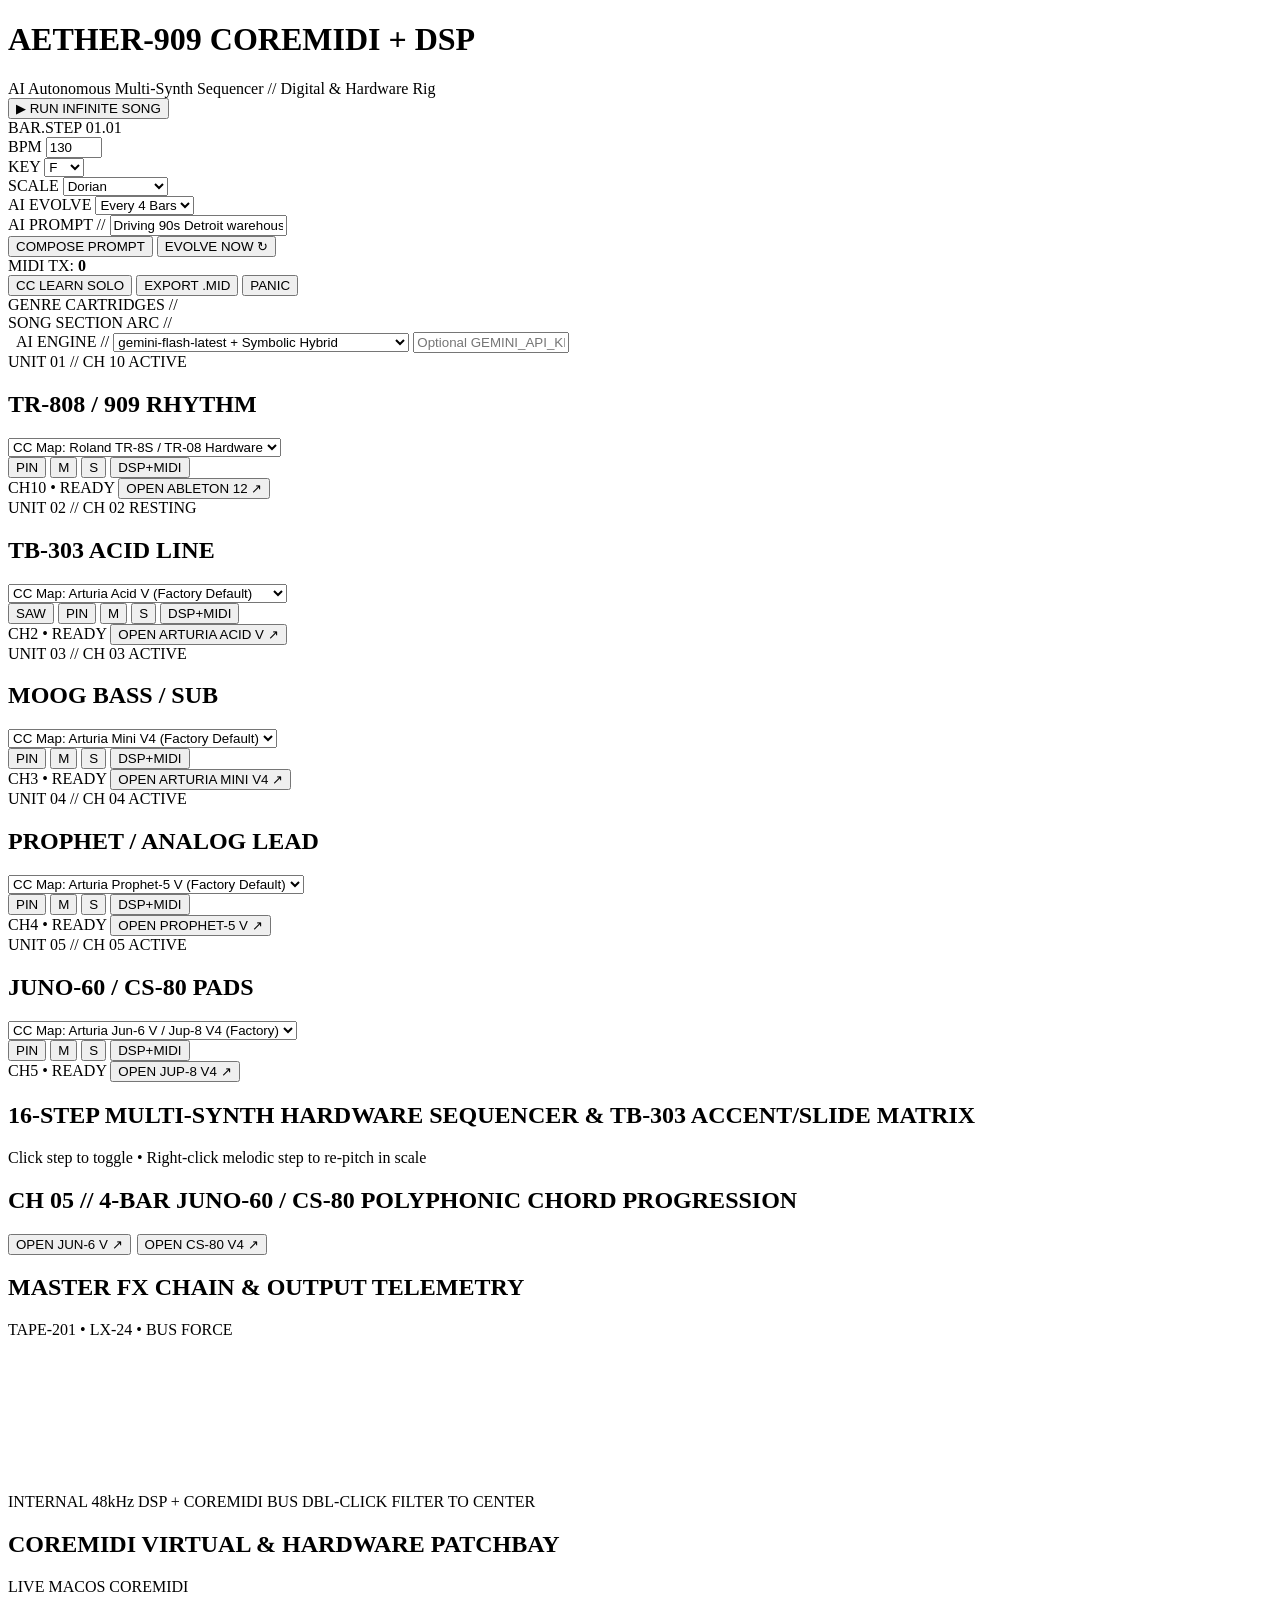
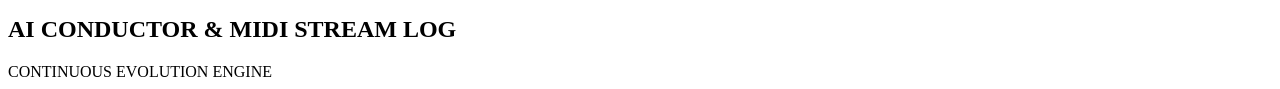
==== public/index.html @ 28d2523f "Initial commit: Sinthwave (AETHER-909) AI MIDI Synth Studio + 5x Raspberry Pi Zero 2 W Handover & Pr" ====
<!DOCTYPE html>
<html lang="en">
<head>
  <meta charset="UTF-8" />
  <meta name="viewport" content="width=device-width, initial-scale=1.0" />
  <title>AETHER-909 // AI Autonomous Hardware &amp; Virtual MIDI Synthesizer Studio</title>
  <meta name="description" content="Infinite AI-driven multi-instrument MIDI sequencer and analog synthesizer studio for TR-808/909 drums, TB-303 acid, Moog sub bass, Prophet-5 lead, Juno/CS-80 poly pads, Ableton Live 12, Arturia V Collection, and physical hardware synthesizers." />
  <link rel="stylesheet" href="/index.css" />
</head>
<body>
  <div class="studio-shell">
    <!-- ====================================================================
         1. TOP HARDWARE TRANSPORT & AI INFINITE SONG CONDUCTOR CONSOLE
         ==================================================================== -->
    <header class="master-header">
      <div class="brand-plate">
        <div class="brand-screw" aria-hidden="true"></div>
        <div>
          <h1 class="brand-title">
            AETHER-909 <span class="brand-badge">COREMIDI + DSP</span>
          </h1>
          <div class="brand-sub">AI Autonomous Multi-Synth Sequencer // Digital &amp; Hardware Rig</div>
        </div>
      </div>

      <!-- Master Transport & OLED Clock Readout -->
      <div class="transport-cluster">
        <button id="btn-play-toggle" type="button" class="hw-btn btn-play">
          <span>▶</span> RUN INFINITE SONG
        </button>

        <div class="oled-readout">
          <div class="oled-field">
            <span class="oled-label">BAR.STEP</span>
            <span id="readout-bar-step" class="oled-value">01.01</span>
          </div>
          <div class="oled-field">
            <span class="oled-label">BPM</span>
            <input id="input-bpm" type="number" min="60" max="200" value="130" class="oled-input-num" aria-label="Tempo BPM" />
          </div>
          <div class="oled-field">
            <span class="oled-label">KEY</span>
            <select id="select-root" class="oled-select" aria-label="Root Note">
              <option value="C">C</option>
              <option value="C#">C#</option>
              <option value="D">D</option>
              <option value="D#">D#</option>
              <option value="E">E</option>
              <option value="F" selected>F</option>
              <option value="F#">F#</option>
              <option value="G">G</option>
              <option value="G#">G#</option>
              <option value="A">A</option>
              <option value="A#">A#</option>
              <option value="B">B</option>
            </select>
          </div>
          <div class="oled-field">
            <span class="oled-label">SCALE</span>
            <select id="select-scale" class="oled-select" aria-label="Musical Scale">
              <option value="dorian" selected>Dorian</option>
              <option value="minor">Aeolian Minor</option>
              <option value="phrygian">Phrygian Acid</option>
              <option value="harmonicMinor">Harmonic Min</option>
              <option value="mixolydian">Mixolydian</option>
            </select>
          </div>
          <div class="oled-field">
            <span class="oled-label">AI EVOLVE</span>
            <select id="select-evolve-bars" class="oled-select" aria-label="Autonomous Evolution Interval">
              <option value="4" selected>Every 4 Bars</option>
              <option value="8">Every 8 Bars</option>
              <option value="0">Hold Groove</option>
            </select>
          </div>
        </div>
      </div>

      <!-- Natural Language AI Genre & Song Prompt Bar -->
      <div class="ai-conductor-bar">
        <div class="ai-prompt-wrapper">
          <span class="ai-prompt-prefix">AI PROMPT //</span>
          <input
            id="input-ai-prompt"
            type="text"
            class="ai-prompt-input"
            value="Driving 90s Detroit warehouse 909 techno with squelchy hypnotic TB-303 acid line, rolling Moog sub bass, and deep Dorian Juno-60 pads"
            placeholder="Describe genre, energy, synth character, tempo (e.g. 'Hypnotic Berlin dub techno at 122 BPM with squelchy 303 & lush CS-80 pads')..."
            aria-label="AI Song Conductor Prompt"
          />
        </div>
        <button id="btn-ai-generate" type="button" class="hw-btn btn-amber">
          COMPOSE PROMPT
        </button>
        <button id="btn-evolve-now" type="button" class="hw-btn btn-cyan" title="Mutate arrangement & advance song section immediately">
          EVOLVE NOW ↻
        </button>
      </div>

      <!-- Live CoreMIDI & Export Controls -->
      <div class="midi-status-cluster">
        <div class="led-indicator" title="Native macOS CoreMIDI Virtual Bus & Hardware Output">
          <span id="midi-tx-dot" class="led-dot on-green"></span>
          <span>MIDI TX: <strong id="tx-count-val">0</strong></span>
        </div>
        <button id="btn-midi-learn-mode" type="button" class="hw-btn" title="Solo CC Learn Mode: Pauses AI CC stream so only the knob you touch sends MIDI CC for instant mapping in Arturia/Ableton">
          CC LEARN SOLO
        </button>
        <button id="btn-export-midi" type="button" class="hw-btn" title="Download 5-Track Standard MIDI File (.mid) for Ableton Live 12">
          EXPORT .MID
        </button>
        <button id="btn-midi-panic" type="button" class="hw-btn btn-danger" title="Send All Notes Off (CC 123) on all 16 MIDI channels">
          PANIC
        </button>
      </div>
    </header>

    <!-- ====================================================================
         2. QUICK GENRE CARTRIDGES & SONG STRUCTURE ARC SELECTOR
         ==================================================================== -->
    <nav class="sub-toolbar" aria-label="Genre Cartridges and Song Structure Sections">
      <div class="cartridge-group">
        <span class="toolbar-label">GENRE CARTRIDGES //</span>
        <div id="cartridge-list" class="cartridge-group"></div>
      </div>
      <div class="arc-group">
        <span class="toolbar-label">SONG SECTION ARC //</span>
        <div id="section-pills" class="arc-group"></div>
        <span class="toolbar-label" style="margin-left:8px;">AI ENGINE //</span>
        <select id="select-ai-model" class="oled-select" aria-label="AI Composer Model">
          <option value="gemini-flash-latest" selected>gemini-flash-latest + Symbolic Hybrid</option>
          <option value="gemini-flash-lite-latest">gemini-flash-lite-latest + Symbolic Hybrid</option>
          <option value="symbolic">Symbolic Music Theory v2 (Local Offline Only)</option>
        </select>
        <input
          id="input-gemini-key"
          type="password"
          placeholder="Optional GEMINI_API_KEY..."
          class="oled-select"
          style="width:148px;"
          aria-label="Optional Gemini API Key"
        />
      </div>
    </nav>

    <!-- ====================================================================
         3. 5-INSTRUMENT HARDWARE SYNTHESIZER RACK (DIGITAL DSP + MIDI OUT)
         ==================================================================== -->
    <section class="synth-rack-grid" aria-label="5-Instrument Synthesizer Rack">
      <!-- UNIT 01: TR-808 / TR-909 DRUM COMPUTER -->
      <article id="unit-card-drums" class="rack-unit unit-drums">
        <div class="unit-header">
          <div class="unit-title-group">
            <span class="unit-tag">UNIT 01 // CH 10 <span id="stage-badge-drums" class="stage-badge">ACTIVE</span></span>
            <h2 class="unit-name">TR-808 / 909 RHYTHM</h2>
            <select class="unit-profile-select" data-profile-select="drums" aria-label="Drums MIDI CC Profile">
              <option value="tr8s" selected>CC Map: Roland TR-8S / TR-08 Hardware</option>
              <option value="elektron">CC Map: Elektron Syntakt / Digitakt</option>
              <option value="ableton_drums">CC Map: Ableton 12 Drum Rack Macros</option>
            </select>
          </div>
          <div class="unit-controls-right">
            <button type="button" class="mini-btn" data-unit-pin="drums" title="Pin/Force Active across all AI sections">PIN</button>
            <button type="button" class="mini-btn" data-unit-mute="drums" title="Mute Drums">M</button>
            <button type="button" class="mini-btn" data-unit-solo="drums" title="Solo Drums">S</button>
            <button type="button" class="mini-btn" data-unit-ext="drums" title="Toggle Internal DSP vs External MIDI Only">DSP+MIDI</button>
          </div>
        </div>
        <div id="knobs-drums" class="knob-grid"></div>
        <div class="unit-footer">
          <span id="readout-drums" class="unit-midi-readout">CH10 • READY</span>
          <button type="button" class="launch-arturia-btn" data-launch-app="ableton">OPEN ABLETON 12 ↗</button>
        </div>
      </article>

      <!-- UNIT 02: ROLAND TB-303 BASSLINE ACID -->
      <article id="unit-card-acid" class="rack-unit unit-acid">
        <div class="unit-header">
          <div class="unit-title-group">
            <span class="unit-tag">UNIT 02 // CH 02 <span id="stage-badge-acid" class="stage-badge resting">RESTING</span></span>
            <h2 class="unit-name">TB-303 ACID LINE</h2>
            <select class="unit-profile-select" data-profile-select="acid" aria-label="303 Acid MIDI CC Profile">
              <option value="arturia_acid_v" selected>CC Map: Arturia Acid V (Factory Default)</option>
              <option value="roland_tb03">CC Map: Roland TB-03 Boutique Hardware</option>
              <option value="novation_bs2">CC Map: Novation Bass Station II Acid</option>
            </select>
          </div>
          <div class="unit-controls-right">
            <button id="btn-303-wave" type="button" class="mini-btn" title="Toggle 303 Sawtooth / Square Waveform">SAW</button>
            <button type="button" class="mini-btn" data-unit-pin="acid" title="Pin/Force 303 Active even when AI rests it">PIN</button>
            <button type="button" class="mini-btn" data-unit-mute="acid" title="Mute TB-303">M</button>
            <button type="button" class="mini-btn" data-unit-solo="acid" title="Solo TB-303">S</button>
            <button type="button" class="mini-btn" data-unit-ext="acid" title="Toggle Internal DSP vs External MIDI Only">DSP+MIDI</button>
          </div>
        </div>
        <div id="knobs-acid" class="knob-grid"></div>
        <div class="unit-footer">
          <span id="readout-acid" class="unit-midi-readout">CH2 • READY</span>
          <button type="button" class="launch-arturia-btn" data-launch-app="acid_v">OPEN ARTURIA ACID V ↗</button>
        </div>
      </article>

      <!-- UNIT 03: MOOG MODEL D SUB BASS -->
      <article id="unit-card-moog" class="rack-unit unit-moog">
        <div class="unit-header">
          <div class="unit-title-group">
            <span class="unit-tag">UNIT 03 // CH 03 <span id="stage-badge-moog" class="stage-badge">ACTIVE</span></span>
            <h2 class="unit-name">MOOG BASS / SUB</h2>
            <select class="unit-profile-select" data-profile-select="moog" aria-label="Moog Bass MIDI CC Profile">
              <option value="arturia_mini_v4" selected>CC Map: Arturia Mini V4 (Factory Default)</option>
              <option value="moog_little_phatty">CC Map: Moog Little Phatty / Slim Phatty</option>
              <option value="moog_minitaur">CC Map: Moog Minitaur / Subsequent 37</option>
            </select>
          </div>
          <div class="unit-controls-right">
            <button type="button" class="mini-btn" data-unit-pin="moog" title="Pin/Force Moog Active across all AI sections">PIN</button>
            <button type="button" class="mini-btn" data-unit-mute="moog" title="Mute Moog Bass">M</button>
            <button type="button" class="mini-btn" data-unit-solo="moog" title="Solo Moog Bass">S</button>
            <button type="button" class="mini-btn" data-unit-ext="moog" title="Toggle Internal DSP vs External MIDI Only">DSP+MIDI</button>
          </div>
        </div>
        <div id="knobs-moog" class="knob-grid"></div>
        <div class="unit-footer">
          <span id="readout-moog" class="unit-midi-readout">CH3 • READY</span>
          <button type="button" class="launch-arturia-btn" data-launch-app="mini_v">OPEN ARTURIA MINI V4 ↗</button>
        </div>
      </article>

      <!-- UNIT 04: PROPHET-5 / MS-20 LEAD -->
      <article id="unit-card-lead" class="rack-unit unit-lead">
        <div class="unit-header">
          <div class="unit-title-group">
            <span class="unit-tag">UNIT 04 // CH 04 <span id="stage-badge-lead" class="stage-badge">ACTIVE</span></span>
            <h2 class="unit-name">PROPHET / ANALOG LEAD</h2>
            <select class="unit-profile-select" data-profile-select="lead" aria-label="Lead Synth MIDI CC Profile">
              <option value="arturia_prophet5" selected>CC Map: Arturia Prophet-5 V (Factory Default)</option>
              <option value="dsi_prophet08">CC Map: Sequential Prophet '08 / Rev2 HW</option>
              <option value="korg_minilogue_xd">CC Map: Korg Minilogue XD Hardware</option>
            </select>
          </div>
          <div class="unit-controls-right">
            <button type="button" class="mini-btn" data-unit-pin="lead" title="Pin/Force Lead Active across all AI sections">PIN</button>
            <button type="button" class="mini-btn" data-unit-mute="lead" title="Mute Lead">M</button>
            <button type="button" class="mini-btn" data-unit-solo="lead" title="Solo Lead">S</button>
            <button type="button" class="mini-btn" data-unit-ext="lead" title="Toggle Internal DSP vs External MIDI Only">DSP+MIDI</button>
          </div>
        </div>
        <div id="knobs-lead" class="knob-grid"></div>
        <div class="unit-footer">
          <span id="readout-lead" class="unit-midi-readout">CH4 • READY</span>
          <button type="button" class="launch-arturia-btn" data-launch-app="prophet_v">OPEN PROPHET-5 V ↗</button>
        </div>
      </article>

      <!-- UNIT 05: JUNO-60 / CS-80 LUSH POLY PADS -->
      <article id="unit-card-pads" class="rack-unit unit-pads">
        <div class="unit-header">
          <div class="unit-title-group">
            <span class="unit-tag">UNIT 05 // CH 05 <span id="stage-badge-pads" class="stage-badge">ACTIVE</span></span>
            <h2 class="unit-name">JUNO-60 / CS-80 PADS</h2>
            <select class="unit-profile-select" data-profile-select="pads" aria-label="Poly Pads MIDI CC Profile">
              <option value="arturia_juno_jup8" selected>CC Map: Arturia Jun-6 V / Jup-8 V4 (Factory)</option>
              <option value="roland_ju06a">CC Map: Roland JU-06A Boutique Hardware</option>
              <option value="dsi_prophet08_pads">CC Map: Prophet '08 / Novation Peak Pads</option>
            </select>
          </div>
          <div class="unit-controls-right">
            <button type="button" class="mini-btn" data-unit-pin="pads" title="Pin/Force Pads Active across all AI sections">PIN</button>
            <button type="button" class="mini-btn" data-unit-mute="pads" title="Mute Poly Pads">M</button>
            <button type="button" class="mini-btn" data-unit-solo="pads" title="Solo Poly Pads">S</button>
            <button type="button" class="mini-btn" data-unit-ext="pads" title="Toggle Internal DSP vs External MIDI Only">DSP+MIDI</button>
          </div>
        </div>
        <div id="knobs-pads" class="knob-grid"></div>
        <div class="unit-footer">
          <span id="readout-pads" class="unit-midi-readout">CH5 • READY</span>
          <button type="button" class="launch-arturia-btn" data-launch-app="jup8_v">OPEN JUP-8 V4 ↗</button>
        </div>
      </article>
    </section>

    <!-- ====================================================================
         4. LOWER SPLIT: 16-STEP SEQUENCER MATRIX + MASTER FX & MIDI PATCHBAY
         ==================================================================== -->
    <main class="workspace-split">
      <!-- LEFT: 16-STEP HARDWARE SEQUENCER MATRIX & 4-BAR POLY CHORD STRIP -->
      <div class="sequencer-panel">
        <section class="panel-card" aria-label="16-Step Hardware Sequencer Matrix">
          <div class="panel-header">
            <h2 class="panel-title">
              16-STEP MULTI-SYNTH HARDWARE SEQUENCER &amp; TB-303 ACCENT/SLIDE MATRIX
            </h2>
            <span class="brand-sub">Click step to toggle • Right-click melodic step to re-pitch in scale</span>
          </div>
          <div id="sequencer-matrix"></div>
        </section>

        <section class="panel-card" aria-label="4-Bar Polyphonic Chord Progression">
          <div class="panel-header">
            <h2 class="panel-title">
              CH 05 // 4-BAR JUNO-60 / CS-80 POLYPHONIC CHORD PROGRESSION
            </h2>
            <div style="display:flex;gap:6px;">
              <button type="button" class="launch-arturia-btn" data-launch-app="jun6_v">OPEN JUN-6 V ↗</button>
              <button type="button" class="launch-arturia-btn" data-launch-app="cs80_v">OPEN CS-80 V4 ↗</button>
            </div>
          </div>
          <div id="chord-strip" class="chord-strip-grid"></div>
        </section>
      </div>

      <!-- RIGHT: OSCILLOSCOPE + MASTER FX RACK + COREMIDI PATCHBAY + AI LOG -->
      <aside class="right-column-stack">
        <!-- MASTER ANALOG EFFECTS CHAIN & REAL-TIME OSCILLOSCOPE -->
        <section class="panel-card" aria-label="Master Effects Chain and Oscilloscope">
          <div class="panel-header">
            <h2 class="panel-title">MASTER FX CHAIN &amp; OUTPUT TELEMETRY</h2>
            <span class="brand-sub">TAPE-201 • LX-24 • BUS FORCE</span>
          </div>
          <div class="scope-canvas-wrap">
            <canvas id="master-scope"></canvas>
            <div class="scope-overlay-meta">
              <span>INTERNAL 48kHz DSP + COREMIDI BUS</span>
              <span>DBL-CLICK FILTER TO CENTER</span>
            </div>
          </div>
          <div id="knobs-fx" class="fx-knob-row"></div>
        </section>

        <!-- NATIVE COREMIDI VIRTUAL BUS & PHYSICAL HARDWARE PATCHBAY -->
        <section class="panel-card" aria-label="CoreMIDI Virtual Ports and Hardware Interface Patchbay">
          <div class="panel-header">
            <h2 class="panel-title">COREMIDI VIRTUAL &amp; HARDWARE PATCHBAY</h2>
            <span class="patch-badge">LIVE MACOS COREMIDI</span>
          </div>
          <div id="patchbay-ports" class="patchbay-list"></div>
        </section>

        <!-- AI CONDUCTOR & MIDI TELEMETRY FEED -->
        <section class="panel-card" aria-label="AI Conductor Telemetry Log">
          <div class="panel-header">
            <h2 class="panel-title">AI CONDUCTOR &amp; MIDI STREAM LOG</h2>
            <span class="brand-sub">CONTINUOUS EVOLUTION ENGINE</span>
          </div>
          <div id="telemetry-log" class="telemetry-log"></div>
        </section>
      </aside>
    </main>
  </div>

  <script type="module" src="/app.js"></script>
</body>
</html>
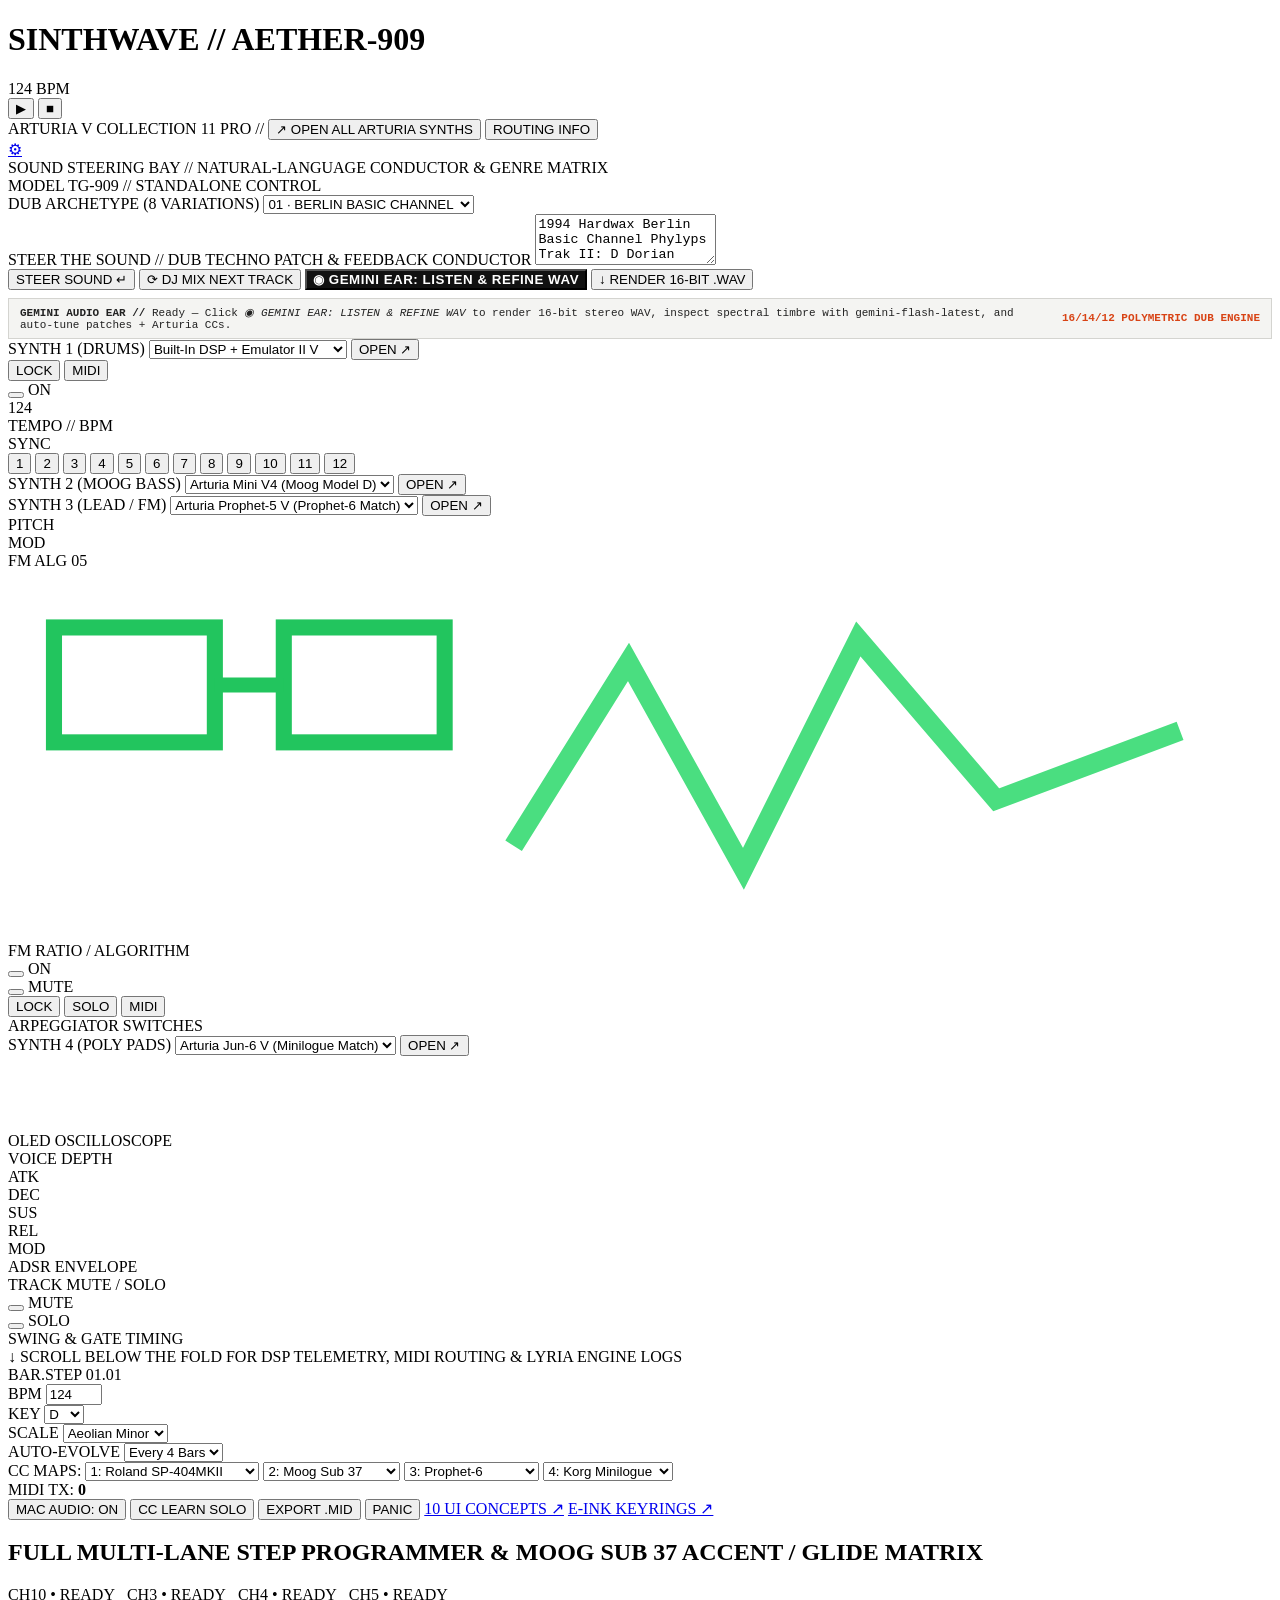
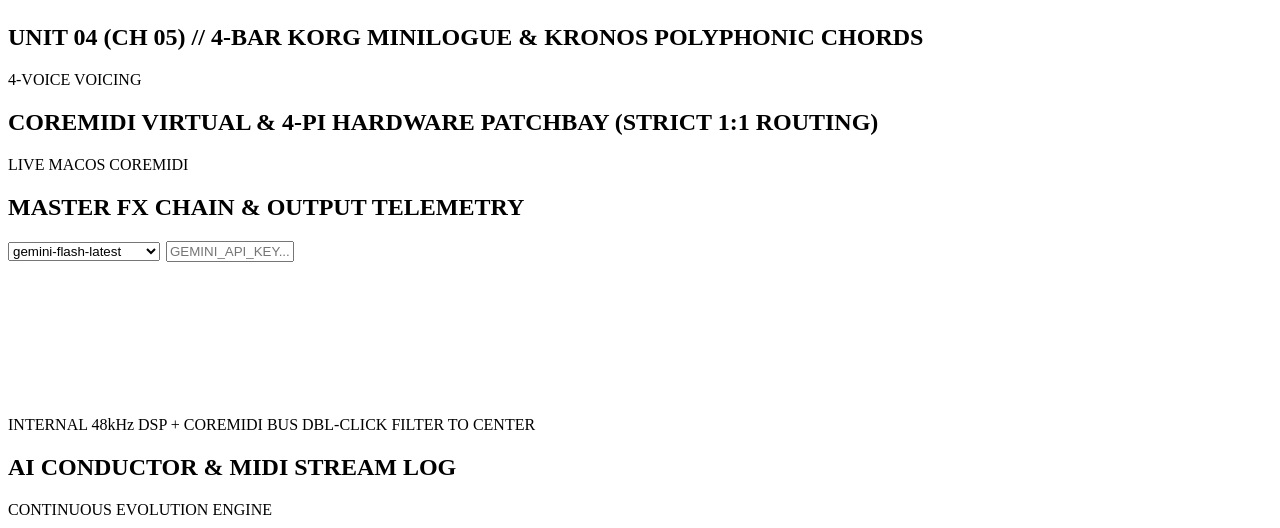
==== commit b68ca5cb: "Built-in Pi synth, provisioning/flash scripts, AI composer sections, UI concepts, e-ink badges, Clou" ====
--- a/public/index.html
+++ b/public/index.html
@@ -3,32 +3,461 @@
 <head>
   <meta charset="UTF-8" />
   <meta name="viewport" content="width=device-width, initial-scale=1.0" />
-  <title>AETHER-909 // AI Autonomous Hardware &amp; Virtual MIDI Synthesizer Studio</title>
-  <meta name="description" content="Infinite AI-driven multi-instrument MIDI sequencer and analog synthesizer studio for TR-808/909 drums, TB-303 acid, Moog sub bass, Prophet-5 lead, Juno/CS-80 poly pads, Ableton Live 12, Arturia V Collection, and physical hardware synthesizers." />
+  <title>SINTHWAVE // AETHER-909 HARDWARE 4-PI DUB TECHNO STUDIO</title>
   <link rel="stylesheet" href="/index.css" />
 </head>
 <body>
-  <div class="studio-shell">
+  <div class="rams-studio-canvas">
     <!-- ====================================================================
-         1. TOP HARDWARE TRANSPORT & AI INFINITE SONG CONDUCTOR CONSOLE
+         ABOVE-THE-FOLD STUDIO STAGE (EXACT 1080p VIEWPORT FIT)
          ==================================================================== -->
-    <header class="master-header">
-      <div class="brand-plate">
-        <div class="brand-screw" aria-hidden="true"></div>
-        <div>
-          <h1 class="brand-title">
-            AETHER-909 <span class="brand-badge">COREMIDI + DSP</span>
-          </h1>
-          <div class="brand-sub">AI Autonomous Multi-Synth Sequencer // Digital &amp; Hardware Rig</div>
-        </div>
+    <div class="above-fold-stage">
+      <!-- 1. SLIM DIETER RAMS TOP SYSTEM HEADER -->
+      <header class="rams-top-strip" aria-label="Studio System Header">
+        <div class="rams-brand-left">
+          <div class="rams-title-stack">
+            <h1 class="rams-main-title">SINTHWAVE // AETHER-909</h1>
+            <div class="rams-status-row">
+              <span class="rams-led led-red on"></span>
+              <span class="rams-led led-lgreen on"></span>
+              <span id="midi-tx-dot" class="rams-led led-bgreen on-green"></span>
+              <span id="header-bpm-readout" class="rams-bpm-readout">124 BPM</span>
+            </div>
+          </div>
+
+          <div class="rams-transport-btns">
+            <button id="btn-play-toggle" type="button" class="rams-sq-btn" title="Play Sequencer (Spacebar)" aria-label="Play">
+              <span class="rams-icon-play">▶</span>
+            </button>
+            <button id="btn-stop-explicit" type="button" class="rams-sq-btn" title="Stop Sequencer" aria-label="Stop">
+              <span class="rams-icon-stop">■</span>
+            </button>
+          </div>
+        </div>
+
+        <!-- Dedicated Arturia V Collection 11 Pro Controls -->
+        <div class="rams-studio-mode-cluster">
+          <span class="mode-label">ARTURIA V COLLECTION 11 PRO //</span>
+          <button id="btn-launch-arturia-all" type="button" class="te-btn-launch-all" title="Launch Mini V4 + Prophet-5 V + Jun-6 V Standalone Apps">
+            ↗ OPEN ALL ARTURIA SYNTHS
+          </button>
+          <button id="btn-open-guide-modal" type="button" class="te-btn-guide" title="View Auto-Configured Arturia CoreMIDI Routing">
+            ROUTING INFO
+          </button>
+        </div>
+
+        <div class="rams-top-right">
+          <div id="section-pills" class="rams-section-pills"></div>
+          <a href="#below-fold-rack" class="rams-cog-btn" title="Scroll to Technical DSP & CoreMIDI Rack" aria-label="Settings">⚙</a>
+        </div>
+      </header>
+
+      <!-- ==================================================================
+           2. STANDALONE HERO PROMPT & SOUND STEERING CONSOLE (ON ITS OWN)
+           ================================================================== -->
+      <section id="hero-steering-module" class="rams-standalone-steering-stage" aria-label="Standalone Genre and Sound Steering Unit">
+        <div class="rams-steering-console-unit">
+          <span class="panel-screw tl"></span><span class="panel-screw tr"></span>
+          <span class="panel-screw bl"></span><span class="panel-screw br"></span>
+
+          <div class="steering-unit-header">
+            <div class="steering-unit-title-group">
+              <span class="acrylic-jewel on-vermilion"></span>
+              <span class="steering-unit-label">SOUND STEERING BAY // NATURAL-LANGUAGE CONDUCTOR &amp; GENRE MATRIX</span>
+            </div>
+            <span class="steering-unit-model-code">MODEL TG-909 // STANDALONE CONTROL</span>
+          </div>
+
+          <div class="steering-unit-main-row">
+            <!-- Tall Genre Selector Column -->
+            <div class="rams-genre-pill-wrap">
+              <span class="rams-genre-prefix">DUB ARCHETYPE (8 VARIATIONS)</span>
+              <select id="select-genre-dropdown" class="rams-genre-select" aria-label="Select Dub Techno Subgenre">
+                <option value="basic_channel">01 · BERLIN BASIC CHANNEL</option>
+                <option value="deepchord">02 · DETROIT DEEPCHORD</option>
+                <option value="rhythm_sound">03 · RHYTHM &amp; SOUND</option>
+                <option value="maurizio">04 · MAURIZIO M-SERIES</option>
+                <option value="fluxion">05 · FLUXION (AQUATIC)</option>
+                <option value="yagya">06 · YAGYA (NORDIC DUB)</option>
+                <option value="porter_ricks">07 · PORTER RICKS</option>
+                <option value="prince_of_denmark">08 · TRAUMPRINZ / GIEGLING</option>
+              </select>
+            </div>
+
+            <!-- Large, Tall Multi-Line "Steer the Sound" Prompt Box -->
+            <div class="rams-steering-well">
+              <span class="rams-steer-label">STEER THE SOUND // DUB TECHNO PATCH &amp; FEEDBACK CONDUCTOR</span>
+              <textarea
+                id="input-ai-prompt"
+                rows="3"
+                class="rams-steer-input"
+                placeholder="Describe Dub Techno chord filtering, RE-201 delay feedback, sub depth &amp; vinyl texture..."
+                aria-label="Steer the Sound"
+              >1994 Hardwax Berlin Basic Channel Phylyps Trak II: D Dorian hollow Dm7(no5) percussive chord stab into Roland RE-201 dotted-8th feedback matrix, muffled 909 pressure kick, off-beat SH-101 sub bass, vinyl crackle.</textarea>
+            </div>
+
+            <!-- Tall Action Buttons Stack -->
+            <div class="steering-actions-stack">
+              <button id="btn-ai-generate" type="button" class="rams-steer-submit-btn">
+                STEER SOUND ↵
+              </button>
+              <button id="btn-dj-mix-next" type="button" class="rams-evolve-btn" title="Smoothly mix stem-by-stem over 16 bars into the next track (Sub-bass handover -> Dyads -> Chords)">
+                ⟳ DJ MIX NEXT TRACK
+              </button>
+              <button id="btn-gemini-ear-listen" type="button" class="rams-evolve-btn" style="background:#111;color:#fff;font-weight:700;letter-spacing:0.04em;" title="Render stereo WAV audio, listen via Gemini Flash Ear, and auto-refine synth patches & Arturia CCs">
+                ◉ GEMINI EAR: LISTEN &amp; REFINE WAV
+              </button>
+              <button id="btn-export-wav" type="button" class="rams-evolve-btn" title="Render & download 16-bit PCM stereo WAV of active Dub Techno variation">
+                ↓ RENDER 16-BIT .WAV
+              </button>
+            </div>
+          </div>
+
+          <!-- 8 Canonical Dub Techno Variations Cartridge Strip -->
+          <div id="cartridge-list" class="rams-cartridge-row"></div>
+          <div id="gemini-ear-telemetry" style="margin-top:8px;padding:7px 11px;background:#f4f4f2;border:1px solid #d4d4d0;font-family:'SF Mono',Menlo,monospace;font-size:11px;color:#222;display:flex;justify-content:space-between;align-items:center;gap:12px;">
+            <span id="gemini-ear-status-text"><strong>GEMINI AUDIO EAR //</strong> Ready — Click <em>◉ GEMINI EAR: LISTEN &amp; REFINE WAV</em> to render 16-bit stereo WAV, inspect spectral timbre with <code>gemini-flash-latest</code>, and auto-tune patches + Arturia CCs.</span>
+            <span id="gemini-ear-score-badge" style="font-weight:700;color:#d84315;white-space:nowrap;">16/14/12 POLYMETRIC DUB ENGINE</span>
+          </div>
+        </div>
+      </section>
+
+      <!-- ==================================================================
+           3. 2×2 GRID OF DIETER RAMS / BRAUN 1968 HARDWARE SYNTH MODULES
+           ================================================================== -->
+      <section class="rams-synth-grid-2x2" aria-label="4-Instrument Hardware Synthesizer Rack">
+
+        <!-- MODULE 1: SYNTH 1 (DRUMS) — SP-404 / TE EP-40 SAMPLER -->
+        <article id="unit-card-drums" class="rams-module module-drums">
+          <header class="rams-module-titlebar">
+            <span class="mod-title-left">
+              <span id="stage-badge-drums" class="acrylic-jewel on-green" title="Active"></span>
+              <span id="title-drums">SYNTH 1 (DRUMS)</span>
+            </span>
+            <span class="mod-title-right">
+              <span class="hw-slot-subtitle" style="display:none;">SP-404 / TE EP-40 Sampler</span>
+              <span class="arturia-slot-controls">
+                <select class="te-card-synth-select" data-synth-select="drums" aria-label="Unit 1 Arturia Sampler">
+                  <option value="emulator_ii" selected>Built-In DSP + Emulator II V</option>
+                  <option value="cmi_v">Built-In DSP + Fairlight CMI V</option>
+                  <option value="analog_lab">Built-In DSP + Analog Lab V</option>
+                </select>
+                <button type="button" class="te-card-launch-btn" data-launch-app="emulator_ii">OPEN ↗</button>
+              </span>
+            </span>
+          </header>
+
+          <div class="rams-module-face face-drums">
+            <span class="panel-screw tl"></span><span class="panel-screw tr"></span>
+            <span class="panel-screw bl"></span><span class="panel-screw br"></span>
+
+            <div class="drums-left-col">
+              <div class="drums-top-row">
+                <div class="rams-rect-btn-stack">
+                  <button type="button" class="rams-rect-btn active-strip" data-unit-pin="drums" title="Pin Active">
+                    <span class="rect-led-bar"></span><span>LOCK</span>
+                  </button>
+                  <button type="button" class="rams-rect-btn" data-unit-ext="drums" title="Toggle Hardware MIDI Only">
+                    <span>MIDI</span>
+                  </button>
+                </div>
+
+                <div class="drums-vel-pods" id="drums-top-pods"></div>
+
+                <div class="rams-toggle-unit">
+                  <button type="button" class="rams-chrome-toggle on" data-unit-mute="drums" aria-label="Drums On/Mute">
+                    <span class="hex-nut"><span class="chrome-bat"></span></span>
+                  </button>
+                  <span class="toggle-caption">ON</span>
+                </div>
+
+                <div class="seven-seg-cluster">
+                  <div class="seven-seg-housing">
+                    <span id="seg-display-drums" class="seven-seg-digits">124</span>
+                  </div>
+                  <span class="seven-seg-caption">TEMPO // BPM</span>
+                </div>
+                <div class="rams-toggle-unit">
+                  <span class="rams-led led-bgreen on"></span>
+                  <span class="toggle-caption">SYNC</span>
+                </div>
+              </div>
+
+              <!-- 3×4 Grid of 12 Beveled Sampler Pads -->
+              <div id="sampler-pad-grid" class="sampler-pad-grid-3x4" aria-label="12 Sampler Trigger Pads">
+                <button type="button" class="sampler-pad pad-lit" data-pad-note="36" data-pad-voice="kick">1</button>
+                <button type="button" class="sampler-pad" data-pad-note="38" data-pad-voice="snare">2</button>
+                <button type="button" class="sampler-pad" data-pad-note="39" data-pad-voice="clap">3</button>
+                <button type="button" class="sampler-pad" data-pad-note="42" data-pad-voice="ch">4</button>
+                <button type="button" class="sampler-pad" data-pad-note="46" data-pad-voice="oh">5</button>
+                <button type="button" class="sampler-pad" data-pad-note="37" data-pad-voice="perc">6</button>
+                <button type="button" class="sampler-pad" data-pad-note="36" data-pad-voice="kick">7</button>
+                <button type="button" class="sampler-pad" data-pad-note="38" data-pad-voice="snare">8</button>
+                <button type="button" class="sampler-pad" data-pad-note="39" data-pad-voice="clap">9</button>
+                <button type="button" class="sampler-pad" data-pad-note="42" data-pad-voice="ch">10</button>
+                <button type="button" class="sampler-pad" data-pad-note="46" data-pad-voice="oh">11</button>
+                <button type="button" class="sampler-pad" data-pad-note="37" data-pad-voice="perc">12</button>
+              </div>
+            </div>
+
+            <div class="rams-hairline-divider"></div>
+
+            <div class="drums-right-col">
+              <div id="knobs-drums" class="knob-grid knobs-drums-layout"></div>
+            </div>
+          </div>
+        </article>
+
+        <!-- MODULE 2: SYNTH 2 (BASS) — MOOG SUB 37 TRIBUTE -->
+        <article id="unit-card-moog" class="rams-module module-moog">
+          <header class="rams-module-titlebar">
+            <span class="mod-title-left">
+              <span id="stage-badge-moog" class="acrylic-jewel on-green" title="Active"></span>
+              <span id="title-moog">SYNTH 2 (MOOG BASS)</span>
+            </span>
+            <span class="mod-title-right">
+              <span class="hw-slot-subtitle" style="display:none;">Moog Sub 37 Tribute</span>
+              <span class="arturia-slot-controls">
+                <select class="te-card-synth-select" data-synth-select="moog" aria-label="Unit 2 Arturia Bass Synth">
+                  <option value="mini_v" selected>Arturia Mini V4 (Moog Model D)</option>
+                  <option value="acid_v">Arturia Acid V (TB-303 Bass)</option>
+                  <option value="arp2600_v">Arturia ARP 2600 V3</option>
+                </select>
+                <button type="button" class="te-card-launch-btn" data-launch-app="mini_v">OPEN ↗</button>
+              </span>
+            </span>
+          </header>
+
+          <div class="rams-module-face face-moog">
+            <span class="panel-screw tl"></span><span class="panel-screw tr"></span>
+            <span class="panel-screw bl"></span><span class="panel-screw br"></span>
+
+            <div id="knobs-moog" class="moog-custom-fascia"></div>
+          </div>
+        </article>
+
+        <!-- MODULE 3: SYNTH 3 (LEAD) — SEQUENTIAL PROPHET-6 / KORG VOLCA FM & KEYS -->
+        <article id="unit-card-lead" class="rams-module module-lead">
+          <header class="rams-module-titlebar">
+            <span class="mod-title-left">
+              <span id="stage-badge-lead" class="acrylic-jewel on-green" title="Active"></span>
+              <span id="title-lead">SYNTH 3 (LEAD / FM)</span>
+            </span>
+            <span class="mod-title-right">
+              <span class="hw-slot-subtitle" style="display:none;">Sequential Prophet-6 / Korg Volca FM</span>
+              <span class="arturia-slot-controls">
+                <select class="te-card-synth-select" data-synth-select="lead" aria-label="Unit 3 Arturia Lead Synth">
+                  <option value="prophet_v" selected>Arturia Prophet-5 V (Prophet-6 Match)</option>
+                  <option value="dx7_v">Arturia DX7 V (Volca FM Match)</option>
+                  <option value="ms20_v">Arturia KORG MS-20 V (Volca Keys)</option>
+                </select>
+                <button type="button" class="te-card-launch-btn" data-launch-app="prophet_v">OPEN ↗</button>
+              </span>
+            </span>
+          </header>
+
+          <div class="rams-module-face face-lead">
+            <span class="panel-screw tl"></span><span class="panel-screw tr"></span>
+            <span class="panel-screw bl"></span><span class="panel-screw br"></span>
+
+            <div class="lead-upper-split">
+              <div class="lead-left-strips-col">
+                <div id="lead-fm-ratio-slot" class="lead-single-knob-slot"></div>
+                <div class="touch-strips-pair">
+                  <div class="touch-strip-col">
+                    <div class="rams-touch-strip"><span class="strip-thumb" style="top:42%"></span></div>
+                    <span class="strip-caption">PITCH</span>
+                  </div>
+                  <div class="touch-strip-col">
+                    <div class="rams-touch-strip"><span class="strip-thumb" style="top:28%"></span></div>
+                    <span class="strip-caption">MOD</span>
+                  </div>
+                </div>
+              </div>
+
+              <div class="rams-hairline-divider"></div>
+
+              <div class="lead-center-fm-col">
+                <div class="fm-top-split">
+                  <div class="fm-algo-display-col">
+                    <div class="fm-algo-screen">
+                      <div class="fm-screen-top">
+                        <span class="fm-badge">FM</span>
+                        <span class="fm-alg-text">ALG 05</span>
+                      </div>
+                      <svg class="fm-op-svg" viewBox="0 0 110 32">
+                        <rect x="4" y="5" width="14" height="10" fill="none" stroke="#22c55e" stroke-width="1.4"/>
+                        <rect x="24" y="5" width="14" height="10" fill="none" stroke="#22c55e" stroke-width="1.4"/>
+                        <line x1="18" y1="10" x2="24" y2="10" stroke="#22c55e" stroke-width="1.3"/>
+                        <polyline points="44,24 54,8 64,26 74,6 86,20 102,14" fill="none" stroke="#4ade80" stroke-width="1.7"/>
+                      </svg>
+                    </div>
+                    <span class="seven-seg-caption">FM RATIO / ALGORITHM</span>
+                  </div>
+
+                  <div class="arp-toggle-bank">
+                    <div class="rams-toggle-unit">
+                      <button type="button" class="rams-chrome-toggle on" data-unit-pin="lead">
+                        <span class="hex-nut"><span class="chrome-bat"></span></span>
+                      </button>
+                      <span class="toggle-caption">ON</span>
+                    </div>
+                    <div class="rams-toggle-unit">
+                      <button type="button" class="rams-chrome-toggle" data-unit-mute="lead">
+                        <span class="hex-nut"><span class="chrome-bat"></span></span>
+                      </button>
+                      <span class="toggle-caption">MUTE</span>
+                    </div>
+                  </div>
+                </div>
+
+                <div class="arp-switch-cluster">
+                  <button type="button" class="rams-mini-sq-btn" data-unit-pin="lead">LOCK</button>
+                  <button type="button" class="rams-mini-sq-btn" data-unit-solo="lead">SOLO</button>
+                  <button type="button" class="rams-mini-sq-btn" data-unit-ext="lead">MIDI</button>
+                </div>
+                <span class="seven-seg-caption">ARPEGGIATOR SWITCHES</span>
+              </div>
+
+              <div class="rams-hairline-divider"></div>
+
+              <div class="lead-right-knobs">
+                <div id="knobs-lead" class="knob-grid knobs-lead-layout"></div>
+              </div>
+            </div>
+
+            <div id="lead-mini-keyboard" class="rams-mini-keyboard" aria-label="2-Octave 25-Key Synth Keyboard"></div>
+          </div>
+        </article>
+
+        <!-- MODULE 4: SYNTH 4 (POLY PADS) — KORG MINILOGUE / KORG KRONOS -->
+        <article id="unit-card-pads" class="rams-module module-pads">
+          <header class="rams-module-titlebar">
+            <span class="mod-title-left">
+              <span id="stage-badge-pads" class="acrylic-jewel on-green" title="Active"></span>
+              <span id="title-pads">SYNTH 4 (POLY PADS)</span>
+            </span>
+            <span class="mod-title-right">
+              <span class="hw-slot-subtitle" style="display:none;">Korg Minilogue / Korg Kronos</span>
+              <span class="arturia-slot-controls">
+                <select class="te-card-synth-select" data-synth-select="pads" aria-label="Unit 4 Arturia Poly Pads Synth">
+                  <option value="jun6_v" selected>Arturia Jun-6 V (Minilogue Match)</option>
+                  <option value="cs80_v">Arturia CS-80 V4 (Kronos Match)</option>
+                  <option value="jup8_v">Arturia Jup-8 V4 (Jupiter-8)</option>
+                  <option value="matrix12_v">Arturia Matrix-12 V2</option>
+                </select>
+                <button type="button" class="te-card-launch-btn" data-launch-app="jun6_v">OPEN ↗</button>
+              </span>
+            </span>
+          </header>
+
+          <div class="rams-module-face face-pads">
+            <span class="panel-screw tl"></span><span class="panel-screw tr"></span>
+            <span class="panel-screw bl"></span><span class="panel-screw br"></span>
+
+            <div class="pads-three-col-layout">
+              <div class="pads-col-oled">
+                <div class="minilogue-oled-box">
+                  <canvas id="minilogue-oled-scope" width="160" height="72"></canvas>
+                </div>
+                <span class="seven-seg-caption">OLED OSCILLOSCOPE</span>
+
+                <div class="horiz-slider-block">
+                  <div class="horiz-fader-track"><div class="horiz-fader-cap" style="left:58%"></div></div>
+                  <span class="seven-seg-caption">VOICE DEPTH</span>
+                </div>
+              </div>
+
+              <div class="rams-hairline-divider"></div>
+
+              <div class="pads-col-faders">
+                <div id="pads-fader-bank" class="rams-vertical-fader-bank">
+                  <div class="v-fader-slot" data-fader-param="attack">
+                    <div class="v-fader-track"><div class="v-fader-cap" style="bottom:45%"></div></div>
+                    <span class="v-fader-label">ATK</span>
+                  </div>
+                  <div class="v-fader-slot" data-fader-param="release">
+                    <div class="v-fader-track"><div class="v-fader-cap" style="bottom:62%"></div></div>
+                    <span class="v-fader-label">DEC</span>
+                  </div>
+                  <div class="v-fader-slot" data-fader-param="cutoff">
+                    <div class="v-fader-track"><div class="v-fader-cap" style="bottom:56%"></div></div>
+                    <span class="v-fader-label">SUS</span>
+                  </div>
+                  <div class="v-fader-slot" data-fader-param="release">
+                    <div class="v-fader-track"><div class="v-fader-cap" style="bottom:64%"></div></div>
+                    <span class="v-fader-label">REL</span>
+                  </div>
+                  <div class="v-fader-slot" data-fader-param="chorus">
+                    <div class="v-fader-track"><div class="v-fader-cap" style="bottom:68%"></div></div>
+                    <span class="v-fader-label">MOD</span>
+                  </div>
+                </div>
+                <span class="seven-seg-caption" style="text-align:center;">ADSR ENVELOPE</span>
+              </div>
+
+              <div class="rams-hairline-divider"></div>
+
+              <div class="pads-col-knobs">
+                <div id="knobs-pads" class="knob-grid knobs-pads-layout"></div>
+              </div>
+            </div>
+          </div>
+        </article>
+      </section>
+
+      <!-- ==================================================================
+           4. BOTTOM PANEL: FULL-WIDTH 16-STEP ANALOG SEQUENCER (CONCEPT 02)
+           ================================================================== -->
+      <section class="rams-sequencer-enclosure" aria-label="16-Step Analog Hardware Sequencer">
+        <div class="rams-seq-top-bar">
+          <!-- Left Control Block -->
+          <div class="seq-side-block seq-left-block">
+            <span class="seq-block-label">TRACK MUTE / SOLO</span>
+            <div class="seq-left-controls">
+              <div id="seq-left-knob" class="seq-knob-slot"></div>
+              <div class="rams-toggle-unit">
+                <button id="btn-seq-expand" type="button" class="rams-chrome-toggle on" title="Mute Track">
+                  <span class="hex-nut"><span class="chrome-bat"></span></span>
+                </button>
+                <span class="toggle-caption">MUTE</span>
+              </div>
+              <div class="rams-toggle-unit">
+                <button type="button" class="rams-chrome-toggle" data-unit-solo="drums" title="Solo Track">
+                  <span class="hex-nut"><span class="chrome-bat"></span></span>
+                </button>
+                <span class="toggle-caption">SOLO</span>
+              </div>
+            </div>
+          </div>
+
+          <!-- Center: 16-Step Hardware Rail with Quad-Group Locked 4-Step Brackets & Dual LEDs -->
+          <div class="seq-center-rail">
+            <div id="sequencer-rail-16" class="rams-rail-16"></div>
+          </div>
+
+          <!-- Right Control Block: Swing & Gate Knobs Inside Logical Sub-Bezel -->
+          <div class="seq-side-block seq-right-block">
+            <span class="seq-block-label">SWING &amp; GATE TIMING</span>
+            <div class="seq-right-block-inner">
+              <div id="seq-swing-knob" class="seq-knob-slot"></div>
+              <div id="seq-gate-knob" class="seq-knob-slot"></div>
+            </div>
+          </div>
+        </div>
+      </section>
+
+      <!-- 5. FOOTER TELEMETRY SCROLL INDICATOR -->
+      <div class="rams-footer-scroll-banner">
+        <span>↓ SCROLL BELOW THE FOLD FOR DSP TELEMETRY, MIDI ROUTING &amp; LYRIA ENGINE LOGS</span>
       </div>
-
-      <!-- Master Transport & OLED Clock Readout -->
-      <div class="transport-cluster">
-        <button id="btn-play-toggle" type="button" class="hw-btn btn-play">
-          <span>▶</span> RUN INFINITE SONG
-        </button>
-
+    </div>
+
+    <!-- ====================================================================
+         BELOW THE FOLD: TECHNICAL STUDIO RACK & TELEMETRY
+         ==================================================================== -->
+    <section id="below-fold-rack" class="tech-rack-section" aria-label="Below the Fold Technical Studio Telemetry">
+      <div class="tech-control-strip">
         <div class="oled-readout">
           <div class="oled-field">
             <span class="oled-label">BAR.STEP</span>
@@ -36,17 +465,17 @@
           </div>
           <div class="oled-field">
             <span class="oled-label">BPM</span>
-            <input id="input-bpm" type="number" min="60" max="200" value="130" class="oled-input-num" aria-label="Tempo BPM" />
+            <input id="input-bpm" type="number" min="60" max="200" value="124" class="oled-input-num" aria-label="Tempo BPM" />
           </div>
           <div class="oled-field">
             <span class="oled-label">KEY</span>
             <select id="select-root" class="oled-select" aria-label="Root Note">
               <option value="C">C</option>
               <option value="C#">C#</option>
-              <option value="D">D</option>
+              <option value="D" selected>D</option>
               <option value="D#">D#</option>
               <option value="E">E</option>
-              <option value="F" selected>F</option>
+              <option value="F">F</option>
               <option value="F#">F#</option>
               <option value="G">G</option>
               <option value="G#">G#</option>
@@ -58,15 +487,15 @@
           <div class="oled-field">
             <span class="oled-label">SCALE</span>
             <select id="select-scale" class="oled-select" aria-label="Musical Scale">
-              <option value="dorian" selected>Dorian</option>
-              <option value="minor">Aeolian Minor</option>
-              <option value="phrygian">Phrygian Acid</option>
+              <option value="dorian">Dorian</option>
+              <option value="minor" selected>Aeolian Minor</option>
+              <option value="phrygian">Phrygian</option>
               <option value="harmonicMinor">Harmonic Min</option>
               <option value="mixolydian">Mixolydian</option>
             </select>
           </div>
           <div class="oled-field">
-            <span class="oled-label">AI EVOLVE</span>
+            <span class="oled-label">AUTO-EVOLVE</span>
             <select id="select-evolve-bars" class="oled-select" aria-label="Autonomous Evolution Interval">
               <option value="4" selected>Every 4 Bars</option>
               <option value="8">Every 8 Bars</option>
@@ -74,279 +503,157 @@
             </select>
           </div>
         </div>
+
+        <div class="tech-ai-cluster">
+          <span class="toolbar-label">CC MAPS:</span>
+          <select class="oled-select" data-profile-select="drums" aria-label="Drums CC Map">
+            <option value="sp404" selected>1: Roland SP-404MKII</option>
+            <option value="te_ep40">1: TE EP-40 (Limited CC)</option>
+            <option value="ableton_drums">1: Ableton Drum Rack</option>
+          </select>
+          <select class="oled-select" data-profile-select="moog" aria-label="Bass CC Map">
+            <option value="moog_sub37" selected>2: Moog Sub 37</option>
+            <option value="korg_volca_keys_bass">2: Volca Keys Bass</option>
+            <option value="arturia_mini_v4">2: Arturia Mini V4</option>
+          </select>
+          <select class="oled-select" data-profile-select="lead" aria-label="Lead CC Map">
+            <option value="prophet_6" selected>3: Prophet-6</option>
+            <option value="korg_volca_fm">3: Korg Volca FM</option>
+            <option value="korg_volca_keys">3: Korg Volca Keys</option>
+          </select>
+          <select class="oled-select" data-profile-select="pads" aria-label="Pads CC Map">
+            <option value="korg_minilogue" selected>4: Korg Minilogue</option>
+            <option value="korg_kronos">4: Korg Kronos</option>
+            <option value="prophet_6_pads">4: Prophet-6 Pads</option>
+          </select>
+        </div>
+
+        <div class="midi-status-cluster">
+          <div class="led-indicator">
+            <span>MIDI TX: <strong id="tx-count-val">0</strong></span>
+          </div>
+          <button id="btn-mute-mac-dsp" type="button" class="hw-btn">MAC AUDIO: ON</button>
+          <button id="btn-midi-learn-mode" type="button" class="hw-btn">CC LEARN SOLO</button>
+          <button id="btn-export-midi" type="button" class="hw-btn">EXPORT .MID</button>
+          <button id="btn-midi-panic" type="button" class="hw-btn">PANIC</button>
+          <a href="/ui-concepts/" target="_blank" class="utility-link-pill">10 UI CONCEPTS ↗</a>
+          <a href="/eink-badges/" target="_blank" class="utility-link-pill">E-INK KEYRINGS ↗</a>
+        </div>
       </div>
 
-      <!-- Natural Language AI Genre & Song Prompt Bar -->
-      <div class="ai-conductor-bar">
-        <div class="ai-prompt-wrapper">
-          <span class="ai-prompt-prefix">AI PROMPT //</span>
-          <input
-            id="input-ai-prompt"
-            type="text"
-            class="ai-prompt-input"
-            value="Driving 90s Detroit warehouse 909 techno with squelchy hypnotic TB-303 acid line, rolling Moog sub bass, and deep Dorian Juno-60 pads"
-            placeholder="Describe genre, energy, synth character, tempo (e.g. 'Hypnotic Berlin dub techno at 122 BPM with squelchy 303 & lush CS-80 pads')..."
-            aria-label="AI Song Conductor Prompt"
-          />
-        </div>
-        <button id="btn-ai-generate" type="button" class="hw-btn btn-amber">
-          COMPOSE PROMPT
-        </button>
-        <button id="btn-evolve-now" type="button" class="hw-btn btn-cyan" title="Mutate arrangement & advance song section immediately">
-          EVOLVE NOW ↻
-        </button>
+      <div class="panel-card">
+        <div class="panel-header">
+          <h2 class="panel-title">FULL MULTI-LANE STEP PROGRAMMER &amp; MOOG SUB 37 ACCENT / GLIDE MATRIX</h2>
+          <div style="display:flex;gap:12px;">
+            <span id="readout-drums" class="patch-badge">CH10 • READY</span>
+            <span id="readout-moog" class="patch-badge">CH3 • READY</span>
+            <span id="readout-lead" class="patch-badge">CH4 • READY</span>
+            <span id="readout-pads" class="patch-badge">CH5 • READY</span>
+          </div>
+        </div>
+        <div id="sequencer-matrix"></div>
       </div>
 
-      <!-- Live CoreMIDI & Export Controls -->
-      <div class="midi-status-cluster">
-        <div class="led-indicator" title="Native macOS CoreMIDI Virtual Bus & Hardware Output">
-          <span id="midi-tx-dot" class="led-dot on-green"></span>
-          <span>MIDI TX: <strong id="tx-count-val">0</strong></span>
-        </div>
-        <button id="btn-midi-learn-mode" type="button" class="hw-btn" title="Solo CC Learn Mode: Pauses AI CC stream so only the knob you touch sends MIDI CC for instant mapping in Arturia/Ableton">
-          CC LEARN SOLO
-        </button>
-        <button id="btn-export-midi" type="button" class="hw-btn" title="Download 5-Track Standard MIDI File (.mid) for Ableton Live 12">
-          EXPORT .MID
-        </button>
-        <button id="btn-midi-panic" type="button" class="hw-btn btn-danger" title="Send All Notes Off (CC 123) on all 16 MIDI channels">
-          PANIC
-        </button>
+      <main class="workspace-split">
+        <div class="sequencer-panel">
+          <section class="panel-card" aria-label="4-Bar Polyphonic Chord Progression">
+            <div class="panel-header">
+              <h2 class="panel-title">UNIT 04 (CH 05) // 4-BAR KORG MINILOGUE &amp; KRONOS POLYPHONIC CHORDS</h2>
+              <span class="patch-badge">4-VOICE VOICING</span>
+            </div>
+            <div id="chord-strip" class="chord-strip-grid"></div>
+          </section>
+
+          <section class="panel-card" aria-label="CoreMIDI Virtual Ports and Hardware Interface Patchbay">
+            <div class="panel-header">
+              <h2 class="panel-title">COREMIDI VIRTUAL &amp; 4-PI HARDWARE PATCHBAY (STRICT 1:1 ROUTING)</h2>
+              <span class="patch-badge">LIVE MACOS COREMIDI</span>
+            </div>
+            <div id="patchbay-ports" class="patchbay-list"></div>
+          </section>
+        </div>
+
+        <aside class="right-column-stack">
+          <section class="panel-card" aria-label="Master Effects Chain and Oscilloscope">
+            <div class="panel-header">
+              <h2 class="panel-title">MASTER FX CHAIN &amp; OUTPUT TELEMETRY</h2>
+              <div style="display:flex;gap:6px;align-items:center;">
+                <select id="select-ai-model" class="oled-select" aria-label="AI Composer Model">
+                  <option value="gemini-flash-latest" selected>gemini-flash-latest</option>
+                  <option value="gemini-flash-lite-latest">gemini-flash-lite-latest</option>
+                  <option value="symbolic">Symbolic Offline</option>
+                </select>
+                <input id="input-gemini-key" type="password" placeholder="GEMINI_API_KEY..." class="oled-select" style="width:120px;" />
+              </div>
+            </div>
+            <div class="scope-canvas-wrap">
+              <canvas id="master-scope"></canvas>
+              <div class="scope-overlay-meta">
+                <span>INTERNAL 48kHz DSP + COREMIDI BUS</span>
+                <span>DBL-CLICK FILTER TO CENTER</span>
+              </div>
+            </div>
+            <div id="knobs-fx" class="fx-knob-row"></div>
+          </section>
+
+          <section class="panel-card" aria-label="AI Conductor Telemetry Log">
+            <div class="panel-header">
+              <h2 class="panel-title">AI CONDUCTOR &amp; MIDI STREAM LOG</h2>
+              <span class="brand-sub">CONTINUOUS EVOLUTION ENGINE</span>
+            </div>
+            <div id="telemetry-log" class="telemetry-log"></div>
+          </section>
+        </aside>
+      </main>
+    </section>
+  </div>
+  <!-- 2-CLICK ARTURIA SETUP GUIDE MODAL -->
+  <dialog id="arturia-guide-modal" class="rams-modal-dialog">
+    <div class="modal-card">
+      <div class="modal-header">
+        <div class="modal-title-row">
+          <span class="acrylic-jewel on-vermilion"></span>
+          <h2 class="modal-title">ARTURIA V COLLECTION 11 // ZERO-CLICK AUTO-ROUTING</h2>
+        </div>
+        <button id="btn-close-modal" type="button" class="modal-close-btn" aria-label="Close Guide">✕</button>
       </div>
-    </header>
-
-    <!-- ====================================================================
-         2. QUICK GENRE CARTRIDGES & SONG STRUCTURE ARC SELECTOR
-         ==================================================================== -->
-    <nav class="sub-toolbar" aria-label="Genre Cartridges and Song Structure Sections">
-      <div class="cartridge-group">
-        <span class="toolbar-label">GENRE CARTRIDGES //</span>
-        <div id="cartridge-list" class="cartridge-group"></div>
+      <div class="modal-body">
+        <p class="modal-intro">
+          Sinthwave automatically pre-writes each Arturia synth's <code>standalone.pref</code> configuration file before launching it so each window opens <strong>isolated to its own sequencer track</strong> with zero channel bleed:
+        </p>
+
+        <div class="guide-steps-grid">
+          <div class="guide-step-card">
+            <span class="step-num-badge">AUTO-BOUND PORTS</span>
+            <h3 class="step-card-title">1 Synth = 1 Dedicated Virtual Port</h3>
+            <ul class="step-port-list">
+              <li><strong>Unit 1 (Drums):</strong> Built-In 48kHz 808/909 + <code>Emulator II V / CMI V</code></li>
+              <li><strong>Unit 2 (Moog Bass):</strong> <code>Mini V4 / Acid V</code> → <code>Unit 2 Ch2-3 Moog Sub 37 Bass</code></li>
+              <li><strong>Unit 3 (Prophet/FM Lead):</strong> <code>DX7 V / MS-20 V / Prophet-5 V</code> → <code>Unit 3 Ch4 Lead</code></li>
+              <li><strong>Unit 4 (Minilogue/Kronos):</strong> <code>Jun-6 V / CS-80 V4 / Jup-8 V4</code> → <code>Unit 4 Ch5 Pads</code></li>
+            </ul>
+          </div>
+
+          <div class="guide-step-card">
+            <span class="step-num-badge">IMPORTANT NOTE</span>
+            <h3 class="step-card-title">Do NOT Tick "Master Bus (All Ch)"</h3>
+            <p class="step-card-desc">
+              Arturia standalone apps listen in <strong>Omni mode (All Channels)</strong> by default. Because Sinthwave pre-selects each unit's dedicated port in <code>standalone.pref</code>, each synth plays <strong>only its own part</strong> automatically! (If you ever switch audio interfaces while an app is already open, just check <strong>☰ → Audio MIDI Settings</strong>).
+            </p>
+          </div>
+        </div>
+
+        <div class="modal-actions-row">
+          <button id="btn-modal-launch-all" type="button" class="te-action-btn te-btn-orange">
+            ↗ LAUNCH MINI V4 + DX7 V + JUN-6 V NOW
+          </button>
+          <button id="btn-modal-got-it" type="button" class="te-action-btn">
+            CLOSE
+          </button>
+        </div>
       </div>
-      <div class="arc-group">
-        <span class="toolbar-label">SONG SECTION ARC //</span>
-        <div id="section-pills" class="arc-group"></div>
-        <span class="toolbar-label" style="margin-left:8px;">AI ENGINE //</span>
-        <select id="select-ai-model" class="oled-select" aria-label="AI Composer Model">
-          <option value="gemini-flash-latest" selected>gemini-flash-latest + Symbolic Hybrid</option>
-          <option value="gemini-flash-lite-latest">gemini-flash-lite-latest + Symbolic Hybrid</option>
-          <option value="symbolic">Symbolic Music Theory v2 (Local Offline Only)</option>
-        </select>
-        <input
-          id="input-gemini-key"
-          type="password"
-          placeholder="Optional GEMINI_API_KEY..."
-          class="oled-select"
-          style="width:148px;"
-          aria-label="Optional Gemini API Key"
-        />
-      </div>
-    </nav>
-
-    <!-- ====================================================================
-         3. 5-INSTRUMENT HARDWARE SYNTHESIZER RACK (DIGITAL DSP + MIDI OUT)
-         ==================================================================== -->
-    <section class="synth-rack-grid" aria-label="5-Instrument Synthesizer Rack">
-      <!-- UNIT 01: TR-808 / TR-909 DRUM COMPUTER -->
-      <article id="unit-card-drums" class="rack-unit unit-drums">
-        <div class="unit-header">
-          <div class="unit-title-group">
-            <span class="unit-tag">UNIT 01 // CH 10 <span id="stage-badge-drums" class="stage-badge">ACTIVE</span></span>
-            <h2 class="unit-name">TR-808 / 909 RHYTHM</h2>
-            <select class="unit-profile-select" data-profile-select="drums" aria-label="Drums MIDI CC Profile">
-              <option value="tr8s" selected>CC Map: Roland TR-8S / TR-08 Hardware</option>
-              <option value="elektron">CC Map: Elektron Syntakt / Digitakt</option>
-              <option value="ableton_drums">CC Map: Ableton 12 Drum Rack Macros</option>
-            </select>
-          </div>
-          <div class="unit-controls-right">
-            <button type="button" class="mini-btn" data-unit-pin="drums" title="Pin/Force Active across all AI sections">PIN</button>
-            <button type="button" class="mini-btn" data-unit-mute="drums" title="Mute Drums">M</button>
-            <button type="button" class="mini-btn" data-unit-solo="drums" title="Solo Drums">S</button>
-            <button type="button" class="mini-btn" data-unit-ext="drums" title="Toggle Internal DSP vs External MIDI Only">DSP+MIDI</button>
-          </div>
-        </div>
-        <div id="knobs-drums" class="knob-grid"></div>
-        <div class="unit-footer">
-          <span id="readout-drums" class="unit-midi-readout">CH10 • READY</span>
-          <button type="button" class="launch-arturia-btn" data-launch-app="ableton">OPEN ABLETON 12 ↗</button>
-        </div>
-      </article>
-
-      <!-- UNIT 02: ROLAND TB-303 BASSLINE ACID -->
-      <article id="unit-card-acid" class="rack-unit unit-acid">
-        <div class="unit-header">
-          <div class="unit-title-group">
-            <span class="unit-tag">UNIT 02 // CH 02 <span id="stage-badge-acid" class="stage-badge resting">RESTING</span></span>
-            <h2 class="unit-name">TB-303 ACID LINE</h2>
-            <select class="unit-profile-select" data-profile-select="acid" aria-label="303 Acid MIDI CC Profile">
-              <option value="arturia_acid_v" selected>CC Map: Arturia Acid V (Factory Default)</option>
-              <option value="roland_tb03">CC Map: Roland TB-03 Boutique Hardware</option>
-              <option value="novation_bs2">CC Map: Novation Bass Station II Acid</option>
-            </select>
-          </div>
-          <div class="unit-controls-right">
-            <button id="btn-303-wave" type="button" class="mini-btn" title="Toggle 303 Sawtooth / Square Waveform">SAW</button>
-            <button type="button" class="mini-btn" data-unit-pin="acid" title="Pin/Force 303 Active even when AI rests it">PIN</button>
-            <button type="button" class="mini-btn" data-unit-mute="acid" title="Mute TB-303">M</button>
-            <button type="button" class="mini-btn" data-unit-solo="acid" title="Solo TB-303">S</button>
-            <button type="button" class="mini-btn" data-unit-ext="acid" title="Toggle Internal DSP vs External MIDI Only">DSP+MIDI</button>
-          </div>
-        </div>
-        <div id="knobs-acid" class="knob-grid"></div>
-        <div class="unit-footer">
-          <span id="readout-acid" class="unit-midi-readout">CH2 • READY</span>
-          <button type="button" class="launch-arturia-btn" data-launch-app="acid_v">OPEN ARTURIA ACID V ↗</button>
-        </div>
-      </article>
-
-      <!-- UNIT 03: MOOG MODEL D SUB BASS -->
-      <article id="unit-card-moog" class="rack-unit unit-moog">
-        <div class="unit-header">
-          <div class="unit-title-group">
-            <span class="unit-tag">UNIT 03 // CH 03 <span id="stage-badge-moog" class="stage-badge">ACTIVE</span></span>
-            <h2 class="unit-name">MOOG BASS / SUB</h2>
-            <select class="unit-profile-select" data-profile-select="moog" aria-label="Moog Bass MIDI CC Profile">
-              <option value="arturia_mini_v4" selected>CC Map: Arturia Mini V4 (Factory Default)</option>
-              <option value="moog_little_phatty">CC Map: Moog Little Phatty / Slim Phatty</option>
-              <option value="moog_minitaur">CC Map: Moog Minitaur / Subsequent 37</option>
-            </select>
-          </div>
-          <div class="unit-controls-right">
-            <button type="button" class="mini-btn" data-unit-pin="moog" title="Pin/Force Moog Active across all AI sections">PIN</button>
-            <button type="button" class="mini-btn" data-unit-mute="moog" title="Mute Moog Bass">M</button>
-            <button type="button" class="mini-btn" data-unit-solo="moog" title="Solo Moog Bass">S</button>
-            <button type="button" class="mini-btn" data-unit-ext="moog" title="Toggle Internal DSP vs External MIDI Only">DSP+MIDI</button>
-          </div>
-        </div>
-        <div id="knobs-moog" class="knob-grid"></div>
-        <div class="unit-footer">
-          <span id="readout-moog" class="unit-midi-readout">CH3 • READY</span>
-          <button type="button" class="launch-arturia-btn" data-launch-app="mini_v">OPEN ARTURIA MINI V4 ↗</button>
-        </div>
-      </article>
-
-      <!-- UNIT 04: PROPHET-5 / MS-20 LEAD -->
-      <article id="unit-card-lead" class="rack-unit unit-lead">
-        <div class="unit-header">
-          <div class="unit-title-group">
-            <span class="unit-tag">UNIT 04 // CH 04 <span id="stage-badge-lead" class="stage-badge">ACTIVE</span></span>
-            <h2 class="unit-name">PROPHET / ANALOG LEAD</h2>
-            <select class="unit-profile-select" data-profile-select="lead" aria-label="Lead Synth MIDI CC Profile">
-              <option value="arturia_prophet5" selected>CC Map: Arturia Prophet-5 V (Factory Default)</option>
-              <option value="dsi_prophet08">CC Map: Sequential Prophet '08 / Rev2 HW</option>
-              <option value="korg_minilogue_xd">CC Map: Korg Minilogue XD Hardware</option>
-            </select>
-          </div>
-          <div class="unit-controls-right">
-            <button type="button" class="mini-btn" data-unit-pin="lead" title="Pin/Force Lead Active across all AI sections">PIN</button>
-            <button type="button" class="mini-btn" data-unit-mute="lead" title="Mute Lead">M</button>
-            <button type="button" class="mini-btn" data-unit-solo="lead" title="Solo Lead">S</button>
-            <button type="button" class="mini-btn" data-unit-ext="lead" title="Toggle Internal DSP vs External MIDI Only">DSP+MIDI</button>
-          </div>
-        </div>
-        <div id="knobs-lead" class="knob-grid"></div>
-        <div class="unit-footer">
-          <span id="readout-lead" class="unit-midi-readout">CH4 • READY</span>
-          <button type="button" class="launch-arturia-btn" data-launch-app="prophet_v">OPEN PROPHET-5 V ↗</button>
-        </div>
-      </article>
-
-      <!-- UNIT 05: JUNO-60 / CS-80 LUSH POLY PADS -->
-      <article id="unit-card-pads" class="rack-unit unit-pads">
-        <div class="unit-header">
-          <div class="unit-title-group">
-            <span class="unit-tag">UNIT 05 // CH 05 <span id="stage-badge-pads" class="stage-badge">ACTIVE</span></span>
-            <h2 class="unit-name">JUNO-60 / CS-80 PADS</h2>
-            <select class="unit-profile-select" data-profile-select="pads" aria-label="Poly Pads MIDI CC Profile">
-              <option value="arturia_juno_jup8" selected>CC Map: Arturia Jun-6 V / Jup-8 V4 (Factory)</option>
-              <option value="roland_ju06a">CC Map: Roland JU-06A Boutique Hardware</option>
-              <option value="dsi_prophet08_pads">CC Map: Prophet '08 / Novation Peak Pads</option>
-            </select>
-          </div>
-          <div class="unit-controls-right">
-            <button type="button" class="mini-btn" data-unit-pin="pads" title="Pin/Force Pads Active across all AI sections">PIN</button>
-            <button type="button" class="mini-btn" data-unit-mute="pads" title="Mute Poly Pads">M</button>
-            <button type="button" class="mini-btn" data-unit-solo="pads" title="Solo Poly Pads">S</button>
-            <button type="button" class="mini-btn" data-unit-ext="pads" title="Toggle Internal DSP vs External MIDI Only">DSP+MIDI</button>
-          </div>
-        </div>
-        <div id="knobs-pads" class="knob-grid"></div>
-        <div class="unit-footer">
-          <span id="readout-pads" class="unit-midi-readout">CH5 • READY</span>
-          <button type="button" class="launch-arturia-btn" data-launch-app="jup8_v">OPEN JUP-8 V4 ↗</button>
-        </div>
-      </article>
-    </section>
-
-    <!-- ====================================================================
-         4. LOWER SPLIT: 16-STEP SEQUENCER MATRIX + MASTER FX & MIDI PATCHBAY
-         ==================================================================== -->
-    <main class="workspace-split">
-      <!-- LEFT: 16-STEP HARDWARE SEQUENCER MATRIX & 4-BAR POLY CHORD STRIP -->
-      <div class="sequencer-panel">
-        <section class="panel-card" aria-label="16-Step Hardware Sequencer Matrix">
-          <div class="panel-header">
-            <h2 class="panel-title">
-              16-STEP MULTI-SYNTH HARDWARE SEQUENCER &amp; TB-303 ACCENT/SLIDE MATRIX
-            </h2>
-            <span class="brand-sub">Click step to toggle • Right-click melodic step to re-pitch in scale</span>
-          </div>
-          <div id="sequencer-matrix"></div>
-        </section>
-
-        <section class="panel-card" aria-label="4-Bar Polyphonic Chord Progression">
-          <div class="panel-header">
-            <h2 class="panel-title">
-              CH 05 // 4-BAR JUNO-60 / CS-80 POLYPHONIC CHORD PROGRESSION
-            </h2>
-            <div style="display:flex;gap:6px;">
-              <button type="button" class="launch-arturia-btn" data-launch-app="jun6_v">OPEN JUN-6 V ↗</button>
-              <button type="button" class="launch-arturia-btn" data-launch-app="cs80_v">OPEN CS-80 V4 ↗</button>
-            </div>
-          </div>
-          <div id="chord-strip" class="chord-strip-grid"></div>
-        </section>
-      </div>
-
-      <!-- RIGHT: OSCILLOSCOPE + MASTER FX RACK + COREMIDI PATCHBAY + AI LOG -->
-      <aside class="right-column-stack">
-        <!-- MASTER ANALOG EFFECTS CHAIN & REAL-TIME OSCILLOSCOPE -->
-        <section class="panel-card" aria-label="Master Effects Chain and Oscilloscope">
-          <div class="panel-header">
-            <h2 class="panel-title">MASTER FX CHAIN &amp; OUTPUT TELEMETRY</h2>
-            <span class="brand-sub">TAPE-201 • LX-24 • BUS FORCE</span>
-          </div>
-          <div class="scope-canvas-wrap">
-            <canvas id="master-scope"></canvas>
-            <div class="scope-overlay-meta">
-              <span>INTERNAL 48kHz DSP + COREMIDI BUS</span>
-              <span>DBL-CLICK FILTER TO CENTER</span>
-            </div>
-          </div>
-          <div id="knobs-fx" class="fx-knob-row"></div>
-        </section>
-
-        <!-- NATIVE COREMIDI VIRTUAL BUS & PHYSICAL HARDWARE PATCHBAY -->
-        <section class="panel-card" aria-label="CoreMIDI Virtual Ports and Hardware Interface Patchbay">
-          <div class="panel-header">
-            <h2 class="panel-title">COREMIDI VIRTUAL &amp; HARDWARE PATCHBAY</h2>
-            <span class="patch-badge">LIVE MACOS COREMIDI</span>
-          </div>
-          <div id="patchbay-ports" class="patchbay-list"></div>
-        </section>
-
-        <!-- AI CONDUCTOR & MIDI TELEMETRY FEED -->
-        <section class="panel-card" aria-label="AI Conductor Telemetry Log">
-          <div class="panel-header">
-            <h2 class="panel-title">AI CONDUCTOR &amp; MIDI STREAM LOG</h2>
-            <span class="brand-sub">CONTINUOUS EVOLUTION ENGINE</span>
-          </div>
-          <div id="telemetry-log" class="telemetry-log"></div>
-        </section>
-      </aside>
-    </main>
-  </div>
+    </div>
+  </dialog>
 
   <script type="module" src="/app.js"></script>
 </body>
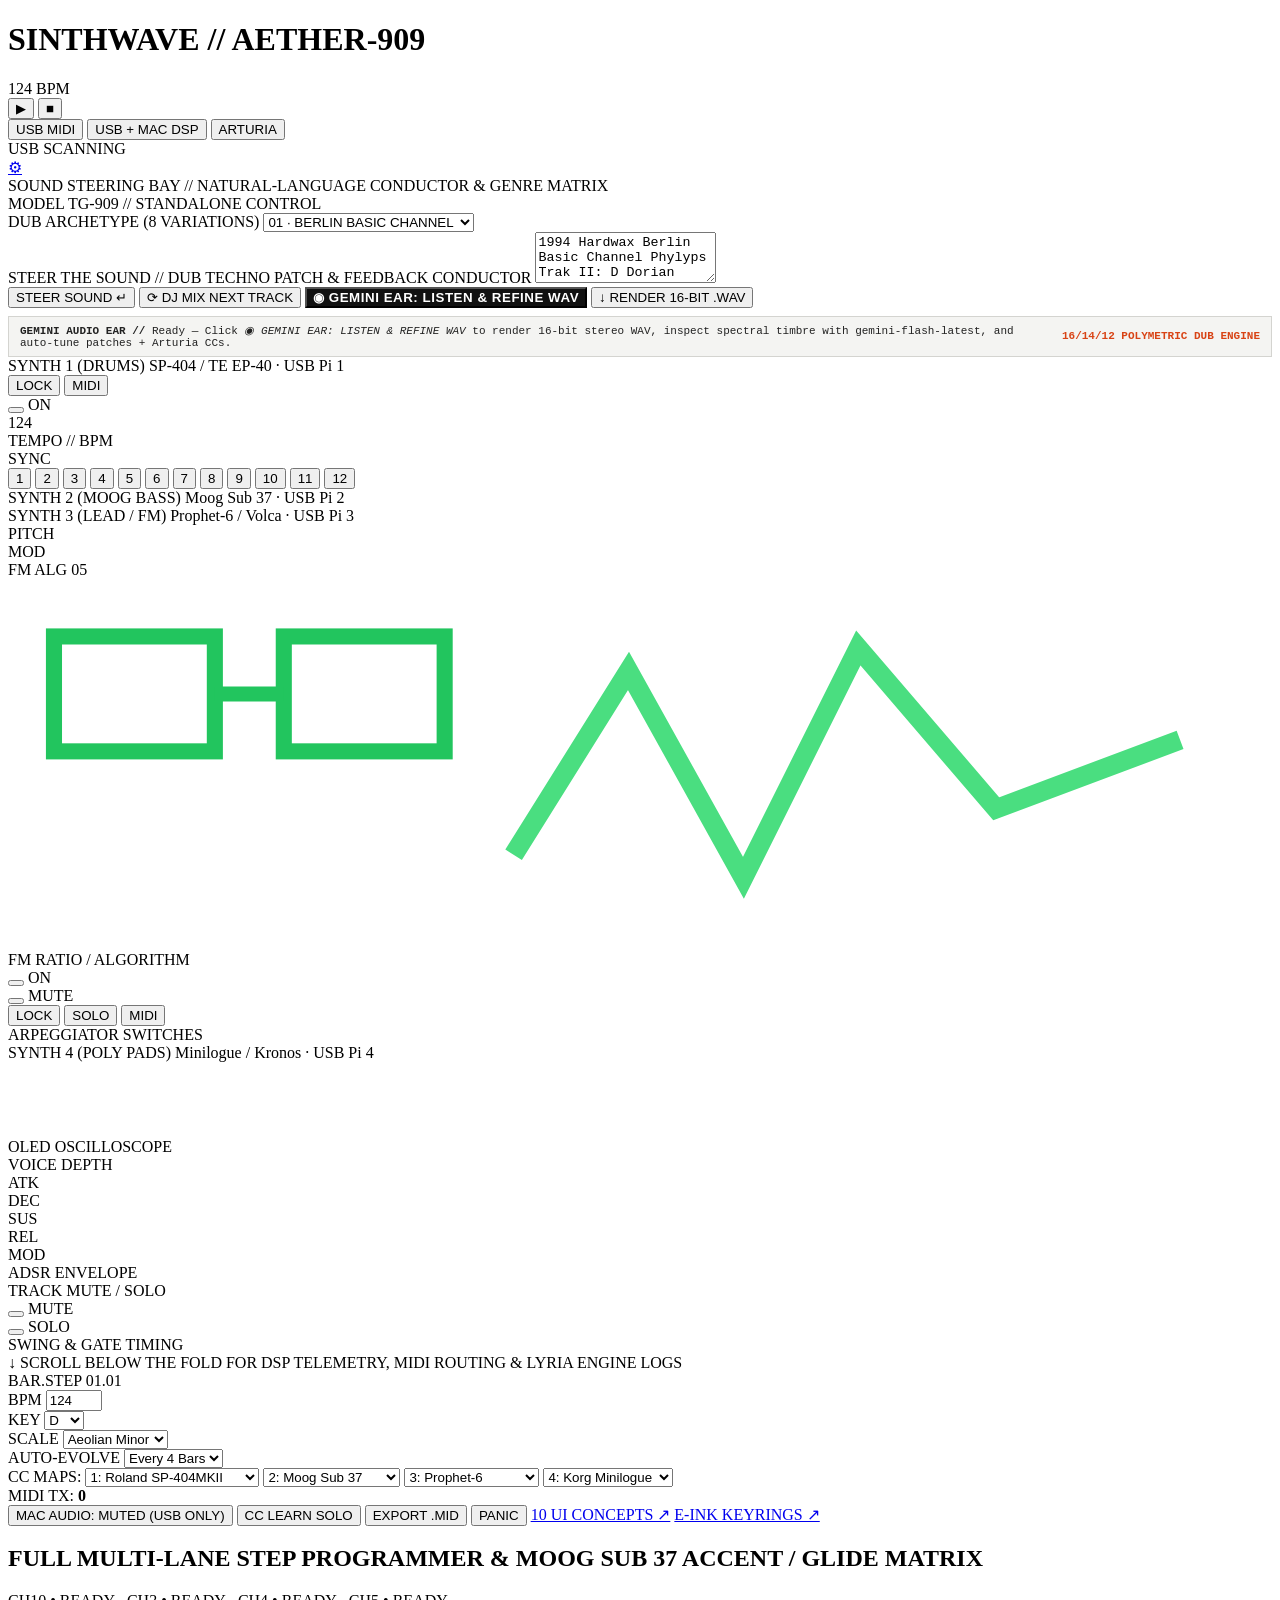
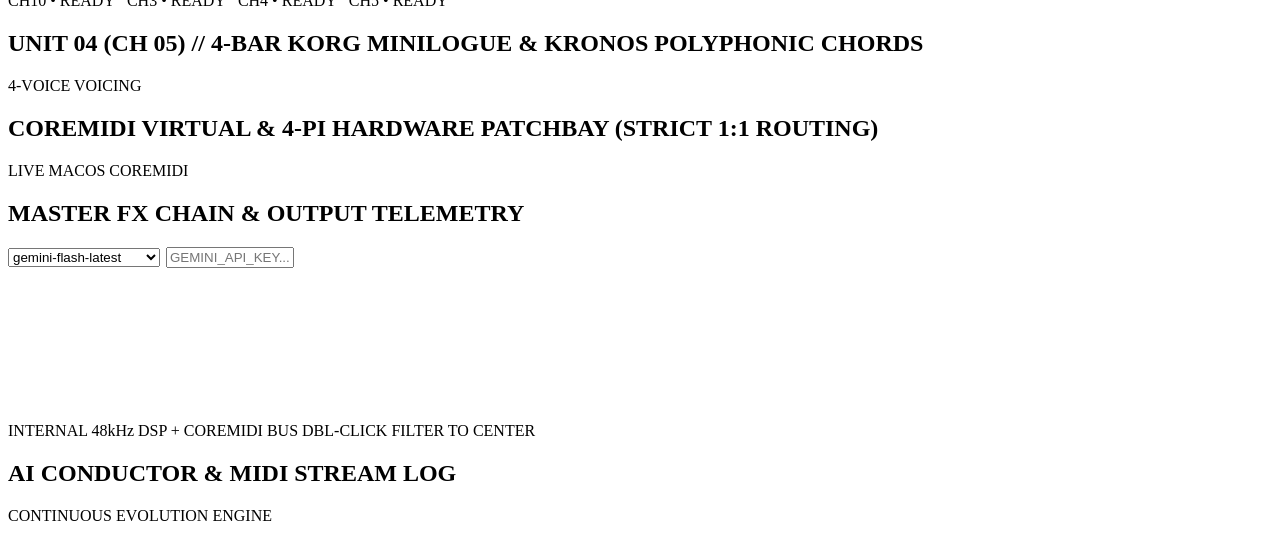
==== commit 3476de99: "Default localhost studio to USB MIDI hardware output with Mac soft-synths muted" ====
--- a/public/index.html
+++ b/public/index.html
@@ -35,14 +35,19 @@
           </div>
         </div>
 
-        <!-- Dedicated Arturia V Collection 11 Pro Controls -->
+        <!-- USB Hardware MIDI vs Local DSP / Arturia Output Mode -->
         <div class="rams-studio-mode-cluster">
-          <span class="mode-label">ARTURIA V COLLECTION 11 PRO //</span>
-          <button id="btn-launch-arturia-all" type="button" class="te-btn-launch-all" title="Launch Mini V4 + Prophet-5 V + Jun-6 V Standalone Apps">
-            ↗ OPEN ALL ARTURIA SYNTHS
+          <div class="mode-toggle-group">
+            <button id="btn-mode-hardware" type="button" class="mode-pill active">USB MIDI</button>
+            <button id="btn-mode-mac-dsp" type="button" class="mode-pill">USB + MAC DSP</button>
+            <button id="btn-mode-arturia" type="button" class="mode-pill">ARTURIA</button>
+          </div>
+          <span id="usb-hw-count-badge" class="mode-label">USB SCANNING</span>
+          <button id="btn-launch-arturia-all" type="button" class="te-btn-launch-all" style="display:none;" title="Launch Mini V4 + Prophet-5 V + Jun-6 V Standalone Apps">
+            ↗ OPEN ARTURIA
           </button>
-          <button id="btn-open-guide-modal" type="button" class="te-btn-guide" title="View Auto-Configured Arturia CoreMIDI Routing">
-            ROUTING INFO
+          <button id="btn-open-guide-modal" type="button" class="te-btn-guide" style="display:none;" title="View Auto-Configured Arturia CoreMIDI Routing">
+            ROUTING
           </button>
         </div>
 
@@ -135,8 +140,8 @@
               <span id="title-drums">SYNTH 1 (DRUMS)</span>
             </span>
             <span class="mod-title-right">
-              <span class="hw-slot-subtitle" style="display:none;">SP-404 / TE EP-40 Sampler</span>
-              <span class="arturia-slot-controls">
+              <span class="hw-slot-subtitle">SP-404 / TE EP-40 · USB Pi 1</span>
+              <span class="arturia-slot-controls" style="display:none;">
                 <select class="te-card-synth-select" data-synth-select="drums" aria-label="Unit 1 Arturia Sampler">
                   <option value="emulator_ii" selected>Built-In DSP + Emulator II V</option>
                   <option value="cmi_v">Built-In DSP + Fairlight CMI V</option>
@@ -216,8 +221,8 @@
               <span id="title-moog">SYNTH 2 (MOOG BASS)</span>
             </span>
             <span class="mod-title-right">
-              <span class="hw-slot-subtitle" style="display:none;">Moog Sub 37 Tribute</span>
-              <span class="arturia-slot-controls">
+              <span class="hw-slot-subtitle">Moog Sub 37 · USB Pi 2</span>
+              <span class="arturia-slot-controls" style="display:none;">
                 <select class="te-card-synth-select" data-synth-select="moog" aria-label="Unit 2 Arturia Bass Synth">
                   <option value="mini_v" selected>Arturia Mini V4 (Moog Model D)</option>
                   <option value="acid_v">Arturia Acid V (TB-303 Bass)</option>
@@ -244,8 +249,8 @@
               <span id="title-lead">SYNTH 3 (LEAD / FM)</span>
             </span>
             <span class="mod-title-right">
-              <span class="hw-slot-subtitle" style="display:none;">Sequential Prophet-6 / Korg Volca FM</span>
-              <span class="arturia-slot-controls">
+              <span class="hw-slot-subtitle">Prophet-6 / Volca · USB Pi 3</span>
+              <span class="arturia-slot-controls" style="display:none;">
                 <select class="te-card-synth-select" data-synth-select="lead" aria-label="Unit 3 Arturia Lead Synth">
                   <option value="prophet_v" selected>Arturia Prophet-5 V (Prophet-6 Match)</option>
                   <option value="dx7_v">Arturia DX7 V (Volca FM Match)</option>
@@ -338,8 +343,8 @@
               <span id="title-pads">SYNTH 4 (POLY PADS)</span>
             </span>
             <span class="mod-title-right">
-              <span class="hw-slot-subtitle" style="display:none;">Korg Minilogue / Korg Kronos</span>
-              <span class="arturia-slot-controls">
+              <span class="hw-slot-subtitle">Minilogue / Kronos · USB Pi 4</span>
+              <span class="arturia-slot-controls" style="display:none;">
                 <select class="te-card-synth-select" data-synth-select="pads" aria-label="Unit 4 Arturia Poly Pads Synth">
                   <option value="jun6_v" selected>Arturia Jun-6 V (Minilogue Match)</option>
                   <option value="cs80_v">Arturia CS-80 V4 (Kronos Match)</option>
@@ -532,7 +537,7 @@
           <div class="led-indicator">
             <span>MIDI TX: <strong id="tx-count-val">0</strong></span>
           </div>
-          <button id="btn-mute-mac-dsp" type="button" class="hw-btn">MAC AUDIO: ON</button>
+          <button id="btn-mute-mac-dsp" type="button" class="hw-btn">MAC AUDIO: MUTED (USB ONLY)</button>
           <button id="btn-midi-learn-mode" type="button" class="hw-btn">CC LEARN SOLO</button>
           <button id="btn-export-midi" type="button" class="hw-btn">EXPORT .MID</button>
           <button id="btn-midi-panic" type="button" class="hw-btn">PANIC</button>
@@ -655,6 +660,6 @@
     </div>
   </dialog>
 
-  <script type="module" src="/app.js"></script>
+  <script type="module" src="/app.js?v=usb2"></script>
 </body>
 </html>
